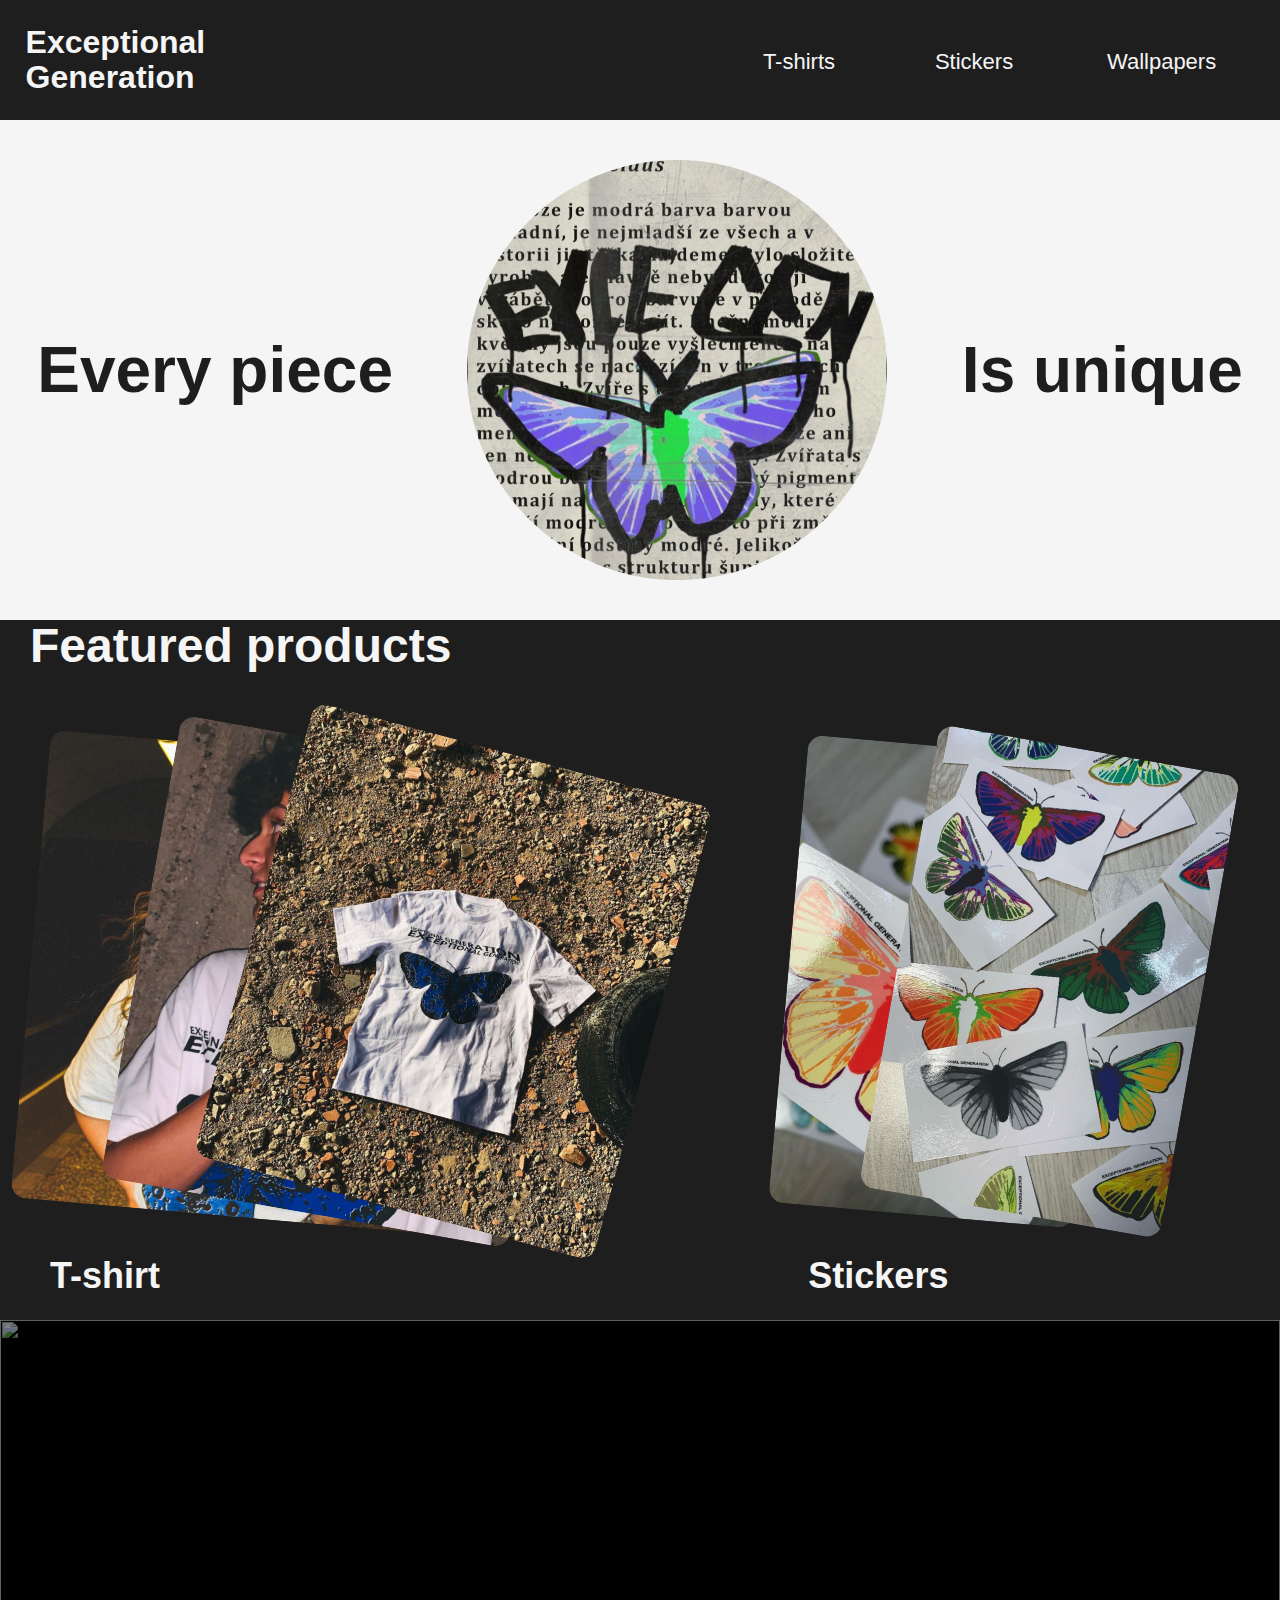
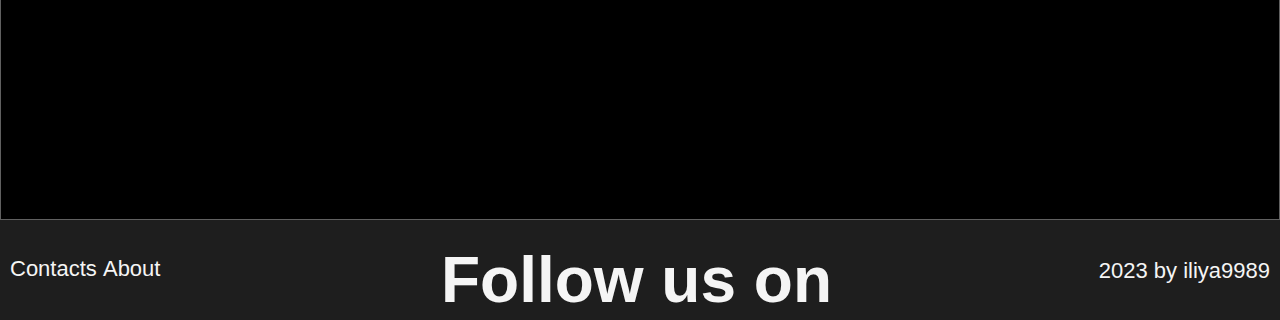
==== index.html @ 7a9e24b2 "Initial commit" ====
<!doctype html>
<html lang="en">
  <head>
    <meta charset="UTF-8" />
    <meta name="viewport" content="width=device-width, initial-scale=1" />
    <link href="reset.css" rel="stylesheet" />
    <link href="style.css" rel="stylesheet" />
    <link href="images/favicon-32x32.png" rel="icon" />
    <script
      src="https://kit.fontawesome.com/d7d9f84b2f.js"
      crossorigin="anonymous"
    ></script>
    <title>Exceptional Generation</title>
  </head>
  <body>
    <header>
      <h2>
        Exceptional <br />
        Generation
      </h2>
      <nav>
        <ul>
          <li><a>T-shirts</a></li>
          <li><a>Stickers</a></li>
          <li><a>Wallpapers</a></li>
        </ul>
      </nav>
    </header>
    <div class="banner">
      <h1>Every piece</h1>
      <img src="images/blueButterflyCropped.png" alt="butterflyLogo" />
      <h1>Is unique</h1>
    </div>
    <main>
      <h2 id="featuredHeading">Featured products</h2>
      <img
        src="images/343056706_708240487970644_1359058955332266977_n.jpg"
        alt=""
        id="image1"
      />
      <img
        src="images/290633013_167387909106005_1104894934406343224_n.jpg"
        alt=""
        id="image2"
      />
      <img src="images/tshirt.jpg" alt="" id="image3" />
      <h2 id="tshirtsHeading"><a>T-shirt</a></h2>
      <img
        src="images/331135922_756260422816798_6773210396061388354_n.jpg"
        alt=""
        id="image4"
      />
      <img
        src="images/331492024_907936297193319_6822834645744305002_n.jpg"
        alt=""
        id="image5"
      />
      <h2 id="stickersHeading"><a>Stickers</a></h2>
    </main>
    <div class="instagram">
      <a><h2>Follow us on <i class="fa-brands fa-instagram"></i></h2></a>
      <img src="images/backgeoundGifInstagram.gif" alt="" />
    </div>
    <footer>
      <div>
        <a>Contacts</a>
        <a>About</a>
      </div>
      <div>2023 by iliya9989</div>
    </footer>
  </body>
</html>
---- style.css ----
html,
body {
  height: 1920px;
  width: 100%;
  margin: 0;
  font-family: sans-serif;
}

header {
  display: flex;
  width: 100%;
  height: 120px;
  justify-content: space-between;
  align-items: center;
  padding: 0 2%;
  color: whitesmoke;
  background-color: #1e1e1e;
}

h1,h2 {
  margin: 0;
  font-size: 32px;
}

nav {
  text-decoration: none;
  width: 40%;
}

nav ul {
  display: flex;
  justify-content: space-between;
  list-style: none;
  margin: 0;
  padding: 0;
}

nav ul li {
  display: inline-block;
  width: 30%;
  font-size: 28px;
}

.banner {
  display: flex;
  justify-content: space-around;
  align-items: center;
  height: 500px;
  width: 100%;
  background-color: whitesmoke;
}

.banner h1 {
  color: #1e1e1e;
  font-size: 64px;
  font-weight: bold;
}

.banner img {
  height: 420px;
  width: 420px;
}

/*Start main*/
main {
  display: grid;
  height: 700px;
  grid-template-columns: repeat(12, 1fr);
  grid-template-rows: repeat(12, 1fr);
  grid-gap: 20px;
  background-color: #1e1e1e;
  color: whitesmoke;
}
main img {
  grid-row: 3 / 12;
  object-fit: cover;
  width: 100%;
  height: 100%;
  border-radius: 15px;
  transition: all 1s;
}
main a{
  margin: 20px;
  font-size: 36px;
}
main h2, main img {
  margin-left: 30px;
}
#featuredHeading {
  grid-column: 1 / 6;
  grid-row: 1;
  font-size: 48px;
}
#image1 {
  grid-column: 1 / 5;
  transform: rotate(5deg);
}
#image2 {
  grid-column: 2 / 6;
  transform: rotate(10deg);
}
#image3 {
  grid-column: 3 / 7;
  transform: rotate(15deg);
}
#image4 {
  grid-column: 8 / 11;
  transform: rotate(5deg);
}
#image5 {
  grid-column: 9 / 12;
  transform: rotate(10deg);
}
#tshirtsHeading {
  grid-row: 12;
  grid-column: 1/3;
  font-size: 36px;
}
#stickersHeading {
  grid-column: 8 / 10;
  grid-row: 12;
  font-size: 36px;
}

main img:hover {
  z-index: 1;
  height: 110%;
  transition: all 1s;
}
/*End main*/

.instagram {
  height: 500px;
  text-align: center;
  background-color: rgba(0, 0, 0);
}
.instagram img {
  width: 100%;
  max-height: 100%;
  height: 100%;
  opacity: 0.5;
}
.instagram a {
  display: inline-block;
  color: whitesmoke;
  position: absolute;
  z-index: 1;
  top: 205%;
  right: 35%;
}
.instagram h2 {
  font-size: 64px;
  font-weight: bold;
}

footer {
  display: flex;
  justify-content: space-between;
  align-items: center;
  height: 100px;
  width: 100%;
  background-color: #1e1e1e;
  color: whitesmoke;
}

footer div,
a {
  font-size: 22px;
  margin: 10px;
}

a {
  margin: 0;
  transition: all 0.5s cubic-bezier(0.4, 0, 1, 1);
  position: relative;
  display: inline-block;
  padding-bottom: 0.25rem;
}
a::before {
  content: " ";
  position: absolute;
  right: 0;
  bottom: 0;
  width: 0;
  height: 2px;
  background-color: grey;
  transition: width 0.25s ease-out;
}
a:hover {
  color: grey;
  transition: all 0.5s cubic-bezier(0.4, 0, 1, 1);
  cursor: pointer;
}
a:hover::before {
  width: 100%;
}
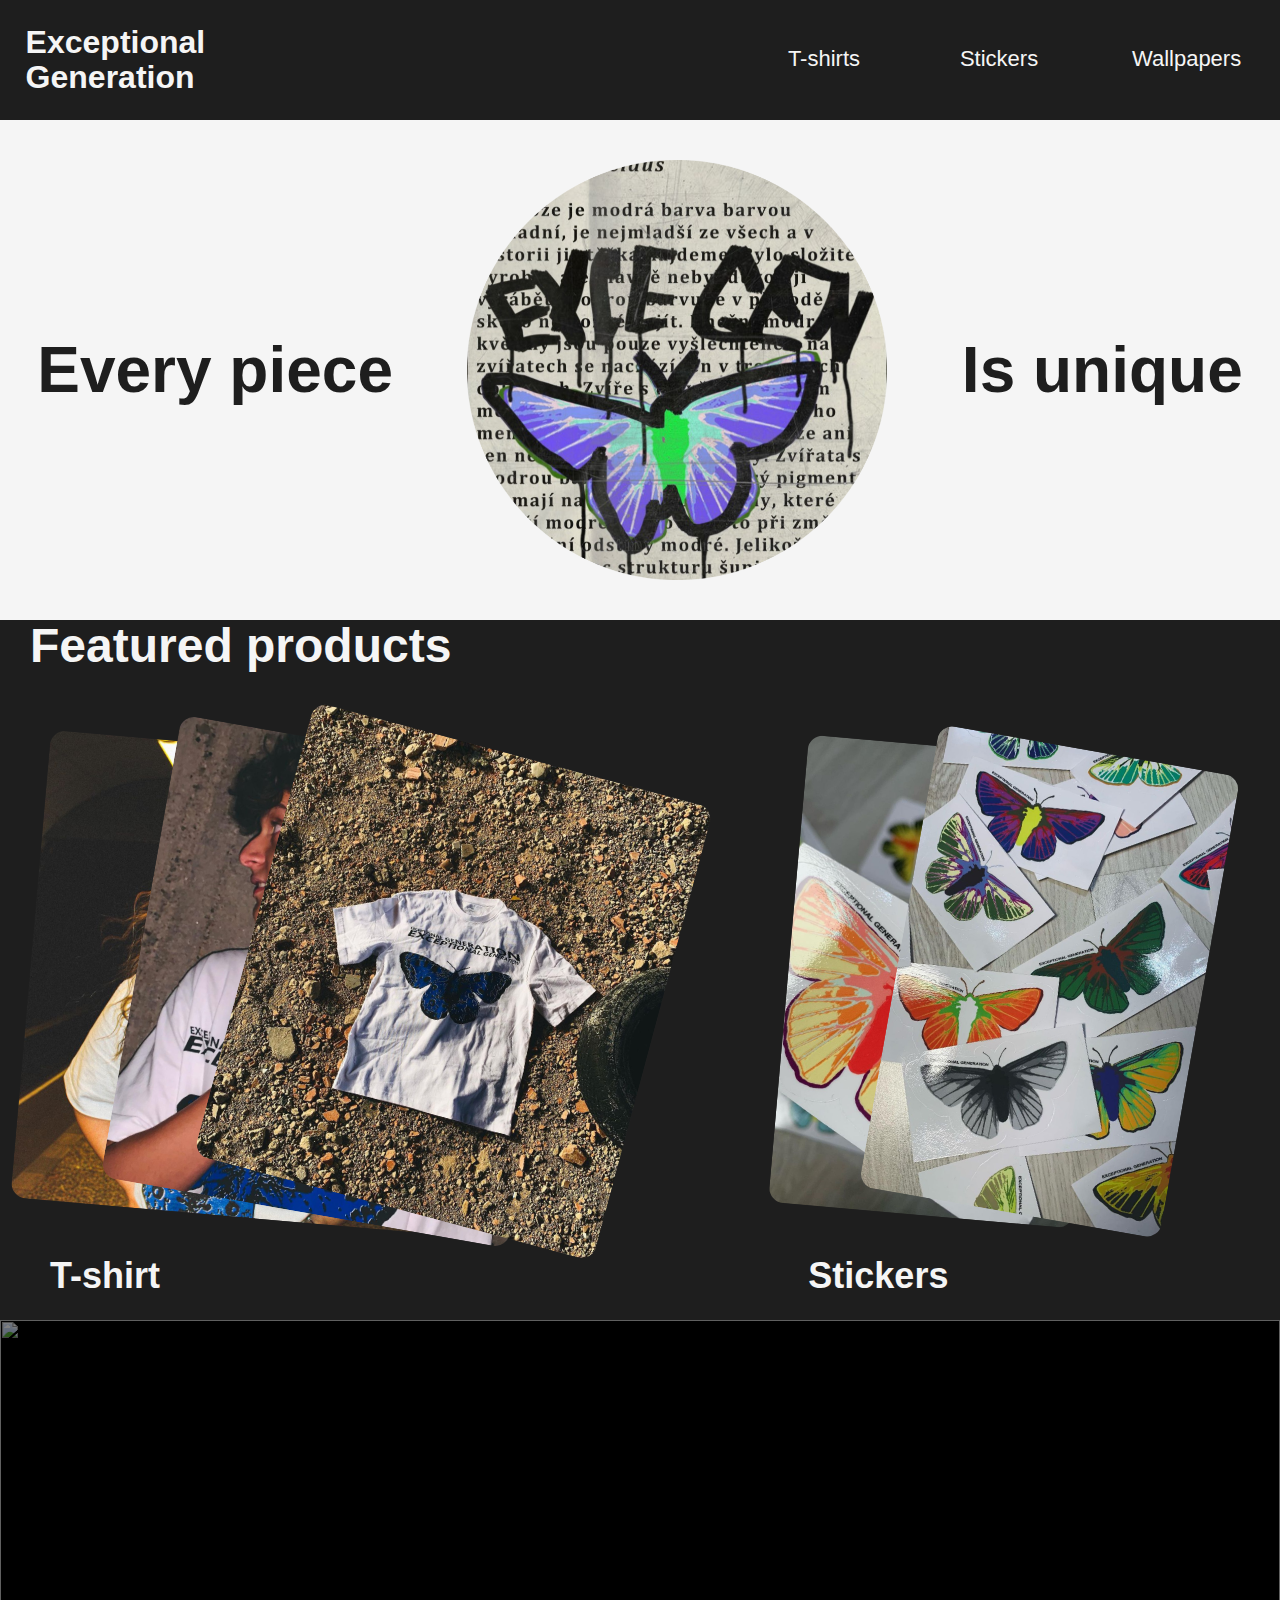
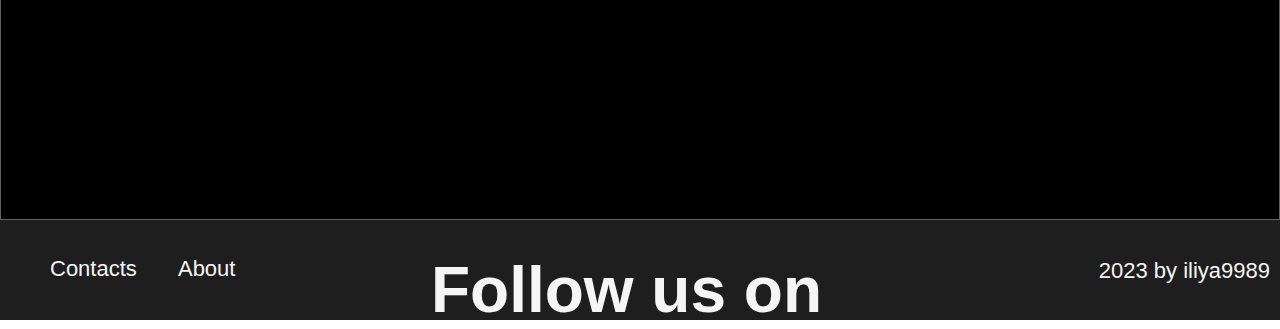
==== commit 137b2000: "almost all repeating css rules merged into two files" ====
--- a/index.html
+++ b/index.html
@@ -3,6 +3,7 @@
   <head>
     <meta charset="UTF-8" />
     <meta name="viewport" content="width=device-width, initial-scale=1" />
+    <link href="main.css" rel="stylesheet" />
     <link href="reset.css" rel="stylesheet" />
     <link href="style.css" rel="stylesheet" />
     <link href="images/favicon-32x32.png" rel="icon" />
@@ -20,9 +21,9 @@
       </h2>
       <nav>
         <ul>
-          <li><a>T-shirts</a></li>
-          <li><a>Stickers</a></li>
-          <li><a>Wallpapers</a></li>
+          <li><a href="tshirts">T-shirts</a></li>
+          <li><a href="stickers">Stickers</a></li>
+          <li><a href="wallpapers">Wallpapers</a></li>
         </ul>
       </nav>
     </header>
@@ -44,7 +45,7 @@
         id="image2"
       />
       <img src="images/tshirt.jpg" alt="" id="image3" />
-      <h2 id="tshirtsHeading"><a>T-shirt</a></h2>
+      <h2 id="tshirtsHeading"><a href="tshirts">T-shirt</a></h2>
       <img
         src="images/331135922_756260422816798_6773210396061388354_n.jpg"
         alt=""
@@ -55,16 +56,18 @@
         alt=""
         id="image5"
       />
-      <h2 id="stickersHeading"><a>Stickers</a></h2>
+      <h2 id="stickersHeading"><a href="stickers">Stickers</a></h2>
     </main>
     <div class="instagram">
-      <a><h2>Follow us on <i class="fa-brands fa-instagram"></i></h2></a>
+      <a href="https://www.instagram.com/exceptionalgeneration/" target="_blank"
+        ><h2>Follow us on <i class="fa-brands fa-instagram"></i></h2
+      ></a>
       <img src="images/backgeoundGifInstagram.gif" alt="" />
     </div>
     <footer>
       <div>
-        <a>Contacts</a>
-        <a>About</a>
+        <a href="contacts">Contacts</a>
+        <a href="about">About</a>
       </div>
       <div>2023 by iliya9989</div>
     </footer>
--- a/main.css
+++ b/main.css
@@ -0,0 +1,82 @@
+html,
+body {
+  width: 100%;
+  margin: 0;
+  font-family: sans-serif;
+}
+header {
+  display: flex;
+  width: 100%;
+  height: 120px;
+  justify-content: space-between;
+  align-items: center;
+  padding: 0 2%;
+  color: whitesmoke;
+  background-color: #1e1e1e;
+}
+
+h1,
+h2 {
+  margin: 0;
+  font-size: 32px;
+}
+
+nav {
+  text-decoration: none;
+  width: 40%;
+}
+
+nav ul {
+  display: flex;
+  justify-content: space-between;
+  list-style: none;
+  margin: 0;
+  padding: 0;
+}
+
+nav ul li {
+  display: inline-block;
+  width: 30%;
+  font-size: 28px;
+}
+footer {
+  display: flex;
+  justify-content: space-between;
+  align-items: center;
+  width: 100%;
+  background-color: #1e1e1e;
+  color: whitesmoke;
+}
+
+a {
+  margin: 0;
+  transition: all 0.5s cubic-bezier(0.4, 0, 1, 1);
+  position: relative;
+  display: inline-block;
+  padding-bottom: 0.25rem;
+}
+a::before {
+  content: " ";
+  position: absolute;
+  right: 0;
+  bottom: 0;
+  width: 0;
+  height: 2px;
+  background-color: grey;
+  transition: width 0.25s ease-out;
+}
+a:hover {
+  color: grey;
+  transition: all 0.5s cubic-bezier(0.4, 0, 1, 1);
+  cursor: pointer;
+}
+a:hover::before {
+  width: 100%;
+}
+
+footer div,
+a {
+  font-size: 22px;
+  margin: 10px 10px 10px 25px;
+  text-decoration: none;
+}
--- a/style.css
+++ b/style.css
@@ -1,44 +1,6 @@
 html,
 body {
   height: 1920px;
-  width: 100%;
-  margin: 0;
-  font-family: sans-serif;
-}
-
-header {
-  display: flex;
-  width: 100%;
-  height: 120px;
-  justify-content: space-between;
-  align-items: center;
-  padding: 0 2%;
-  color: whitesmoke;
-  background-color: #1e1e1e;
-}
-
-h1,h2 {
-  margin: 0;
-  font-size: 32px;
-}
-
-nav {
-  text-decoration: none;
-  width: 40%;
-}
-
-nav ul {
-  display: flex;
-  justify-content: space-between;
-  list-style: none;
-  margin: 0;
-  padding: 0;
-}
-
-nav ul li {
-  display: inline-block;
-  width: 30%;
-  font-size: 28px;
 }
 
 .banner {
@@ -79,11 +41,12 @@
   border-radius: 15px;
   transition: all 1s;
 }
-main a{
+main a {
   margin: 20px;
   font-size: 36px;
 }
-main h2, main img {
+main h2,
+main img {
   margin-left: 30px;
 }
 #featuredHeading {
@@ -152,45 +115,6 @@
   font-size: 64px;
   font-weight: bold;
 }
-
 footer {
-  display: flex;
-  justify-content: space-between;
-  align-items: center;
   height: 100px;
-  width: 100%;
-  background-color: #1e1e1e;
-  color: whitesmoke;
 }
-
-footer div,
-a {
-  font-size: 22px;
-  margin: 10px;
-}
-
-a {
-  margin: 0;
-  transition: all 0.5s cubic-bezier(0.4, 0, 1, 1);
-  position: relative;
-  display: inline-block;
-  padding-bottom: 0.25rem;
-}
-a::before {
-  content: " ";
-  position: absolute;
-  right: 0;
-  bottom: 0;
-  width: 0;
-  height: 2px;
-  background-color: grey;
-  transition: width 0.25s ease-out;
-}
-a:hover {
-  color: grey;
-  transition: all 0.5s cubic-bezier(0.4, 0, 1, 1);
-  cursor: pointer;
-}
-a:hover::before {
-  width: 100%;
-}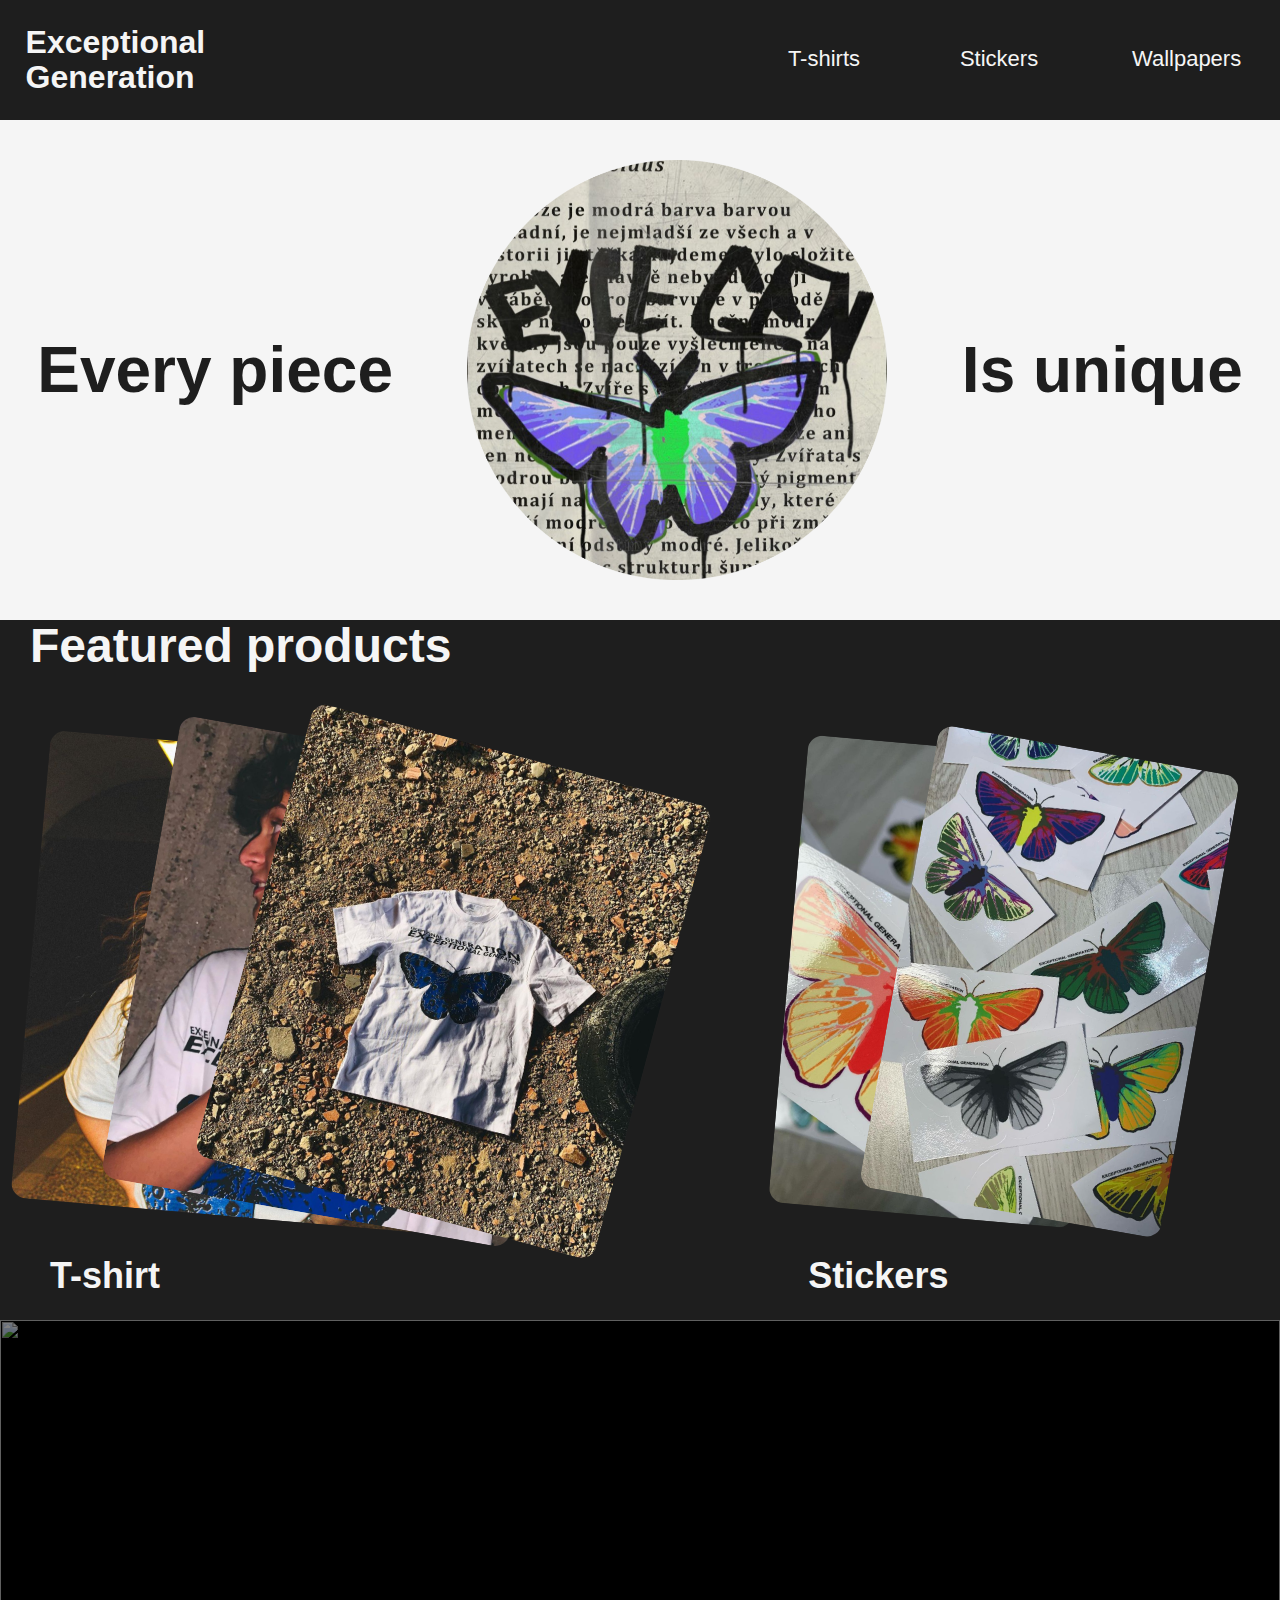
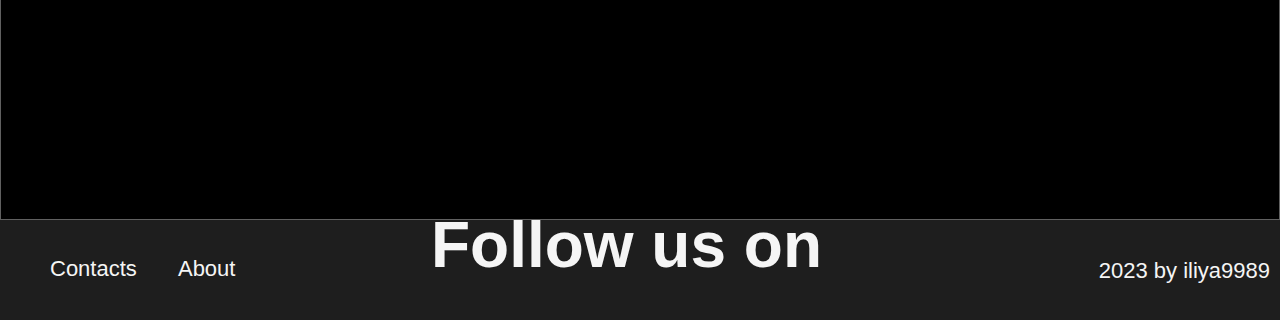
==== commit 8fe7e12e: "print version for all pages added" ====
--- a/index.html
+++ b/index.html
@@ -3,8 +3,8 @@
   <head>
     <meta charset="UTF-8" />
     <meta name="viewport" content="width=device-width, initial-scale=1" />
+    <link href="reset.css" rel="stylesheet" />
     <link href="main.css" rel="stylesheet" />
-    <link href="reset.css" rel="stylesheet" />
     <link href="style.css" rel="stylesheet" />
     <link href="images/favicon-32x32.png" rel="icon" />
     <script
@@ -15,7 +15,7 @@
   </head>
   <body>
     <header>
-      <h2>
+      <h2 id="excep-header">
         Exceptional <br />
         Generation
       </h2>
--- a/main.css
+++ b/main.css
@@ -80,3 +80,49 @@
   margin: 10px 10px 10px 25px;
   text-decoration: none;
 }
+
+@media screen and (max-width: 600px), print {
+  html,
+  body {
+    width: 100%;
+    height: 800px;
+  }
+  header {
+    width: 100%;
+    height: 120px;
+    font-size: 28px;
+  }
+  header nav {
+    width: 100%;
+  }
+  header nav ul {
+    justify-content: normal;
+  }
+  header nav a {
+    margin: 0 0 0 25px;
+  }
+  .banner {
+    width: 100%;
+    height: 180px;
+  }
+  main {
+    width: 100%;
+    height: 400px;
+  }
+  footer {
+    width: 100%;
+    height: 100px;
+  }
+  footer div {
+    width: 45%;
+  }
+  footer a {
+    font-size: 20px;
+    margin: 0 0 0 5%;
+  }
+}
+@media print {
+  footer {
+    display: none;
+  }
+}--- a/style.css
+++ b/style.css
@@ -108,7 +108,7 @@
   color: whitesmoke;
   position: absolute;
   z-index: 1;
-  top: 205%;
+  top: 200%;
   right: 35%;
 }
 .instagram h2 {
@@ -118,3 +118,72 @@
 footer {
   height: 100px;
 }
+
+@media all and (max-width: 600px), print {
+  #excep-header {
+    display: none;
+  }
+  .banner {
+    flex-wrap: wrap;
+  }
+  .banner h1 {
+    display: block;
+    font-size: 48px;
+    width: 100%;
+    text-align: center;
+  }
+  .banner img {
+    width: 200px;
+    height: 200px;
+  }
+  main {
+    display: flex;
+    flex-wrap: wrap;
+    justify-content: space-around;
+    align-items: center;
+  }
+  #image1,
+  #image2,
+  #image5 {
+    display: none;
+  }
+  #image3,
+  #image4 {
+    width: 35%;
+    height: 30%;
+    transform: rotate(10deg);
+  }
+  #featuredHeading {
+    width: 100%;
+    text-align: center;
+  }
+  #stickersHeading a,
+  #tshirtsHeading a {
+    font-size: 24px;
+    margin: 0;
+  }
+  #stickersHeading,
+  #tshirtsHeading {
+    width: 45%;
+  }
+  .instagram {
+    position: relative;
+  }
+  .instagram a {
+    width: 100%;
+    right: 0%;
+    top: 40%;
+  }
+}
+
+@media print {
+  .instagram {
+    display: none;
+  }
+  main {
+    padding-top: 45%;
+  }
+  main img {
+    min-height: 40%;
+  }
+}
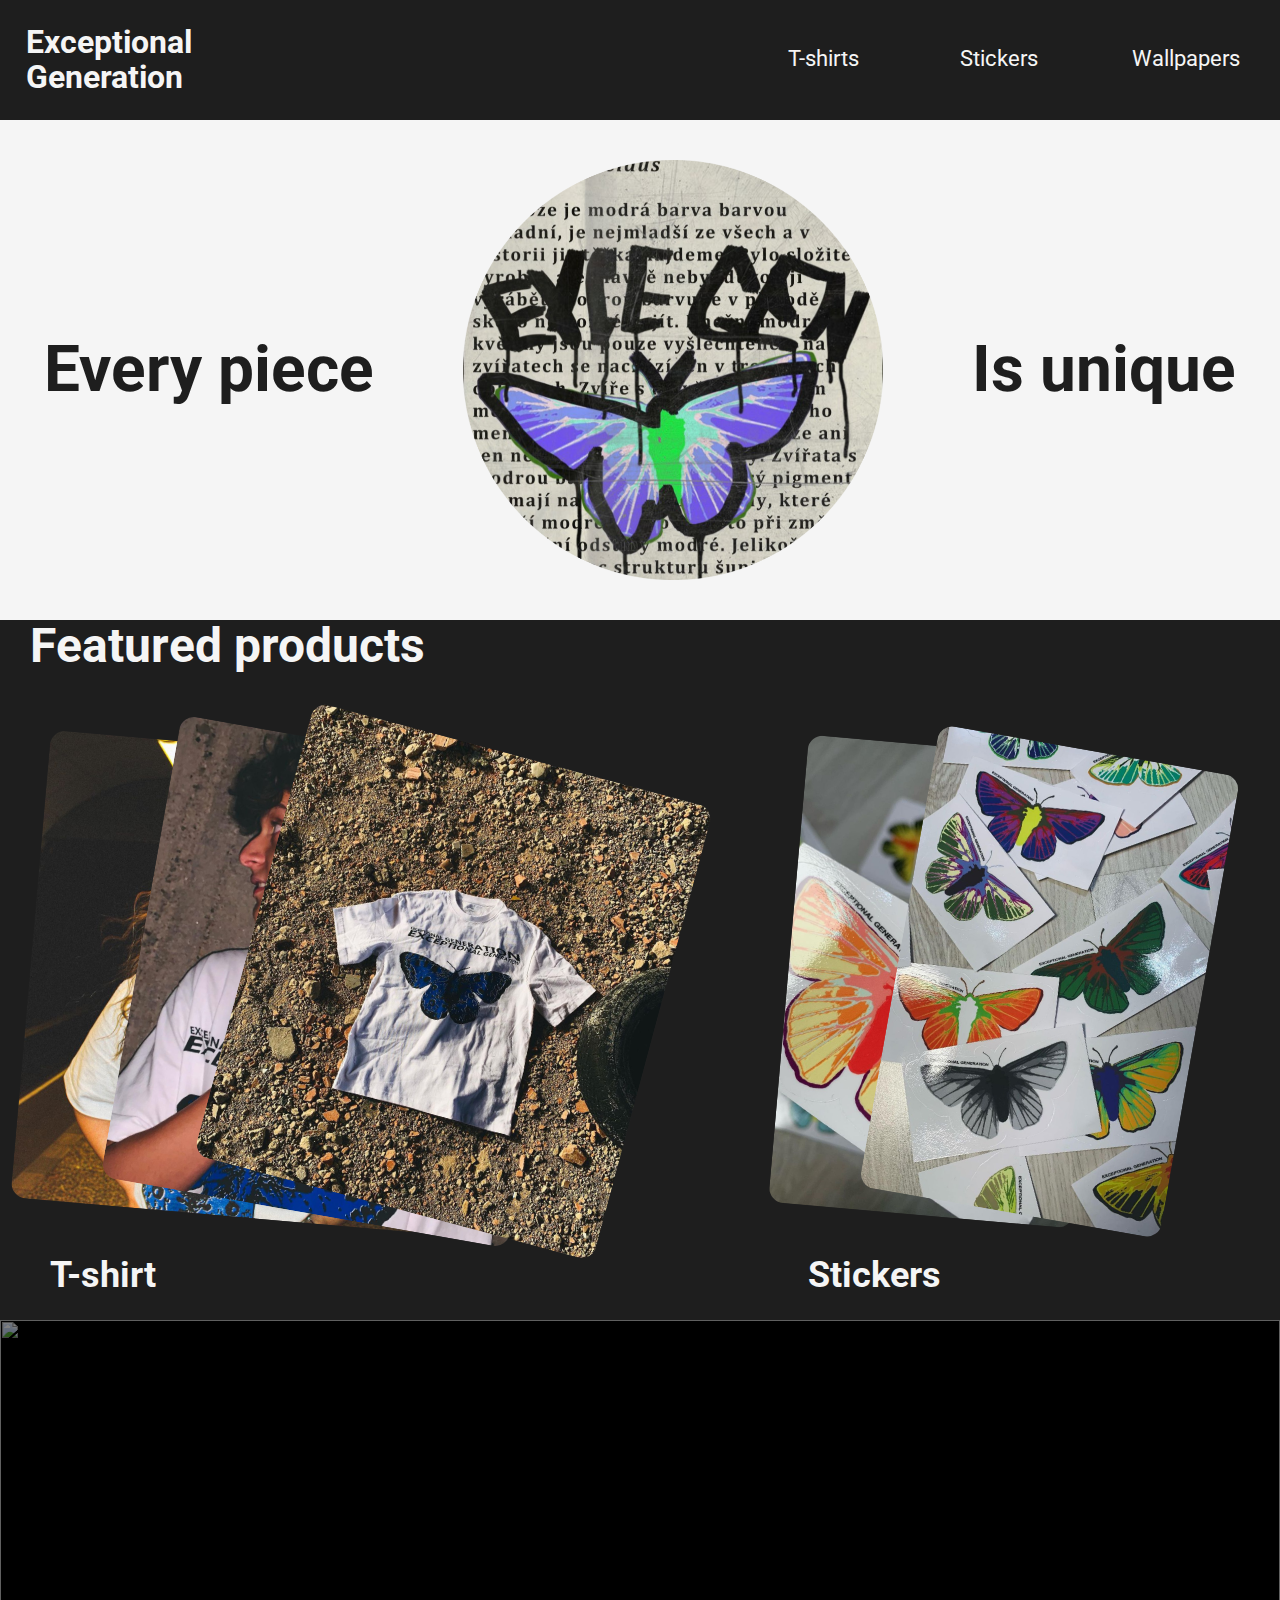
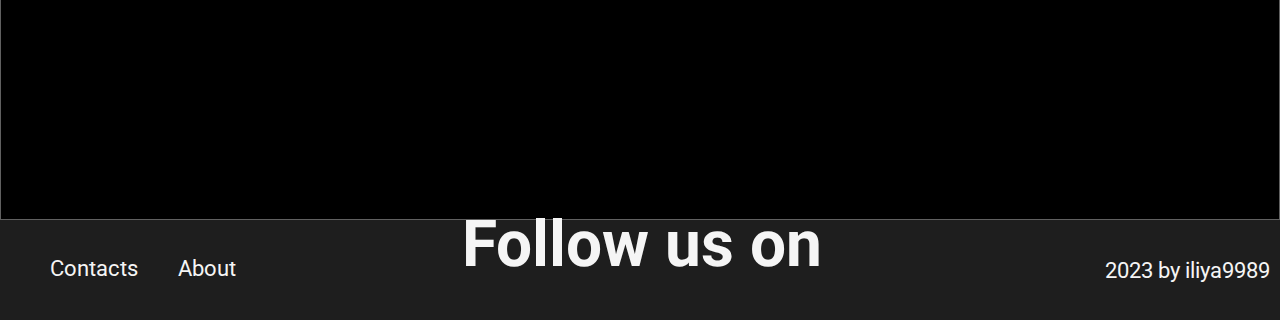
==== commit 4cd59ab3: "small fixes" ====
--- a/index.html
+++ b/index.html
@@ -11,6 +11,12 @@
       src="https://kit.fontawesome.com/d7d9f84b2f.js"
       crossorigin="anonymous"
     ></script>
+    <link rel="preconnect" href="https://fonts.googleapis.com" />
+    <link rel="preconnect" href="https://fonts.gstatic.com" crossorigin />
+    <link
+      href="https://fonts.googleapis.com/css2?family=Roboto:wght@500&display=swap"
+      rel="stylesheet"
+    />
     <title>Exceptional Generation</title>
   </head>
   <body>
@@ -59,9 +65,13 @@
       <h2 id="stickersHeading"><a href="stickers">Stickers</a></h2>
     </main>
     <div class="instagram">
-      <a href="https://www.instagram.com/exceptionalgeneration/" target="_blank"
-        ><h2>Follow us on <i class="fa-brands fa-instagram"></i></h2
-      ></a>
+      <h2>
+        <a
+          href="https://www.instagram.com/exceptionalgeneration/"
+          target="_blank"
+          >Follow us on <i class="fa-brands fa-instagram"></i
+        ></a>
+      </h2>
       <img src="images/backgeoundGifInstagram.gif" alt="" />
     </div>
     <footer>
--- a/main.css
+++ b/main.css
@@ -2,7 +2,7 @@
 body {
   width: 100%;
   margin: 0;
-  font-family: sans-serif;
+  font-family: "Roboto", sans-serif;
 }
 header {
   display: flex;
@@ -125,4 +125,4 @@
   footer {
     display: none;
   }
-}+}
--- a/style.css
+++ b/style.css
@@ -110,8 +110,6 @@
   z-index: 1;
   top: 200%;
   right: 35%;
-}
-.instagram h2 {
   font-size: 64px;
   font-weight: bold;
 }
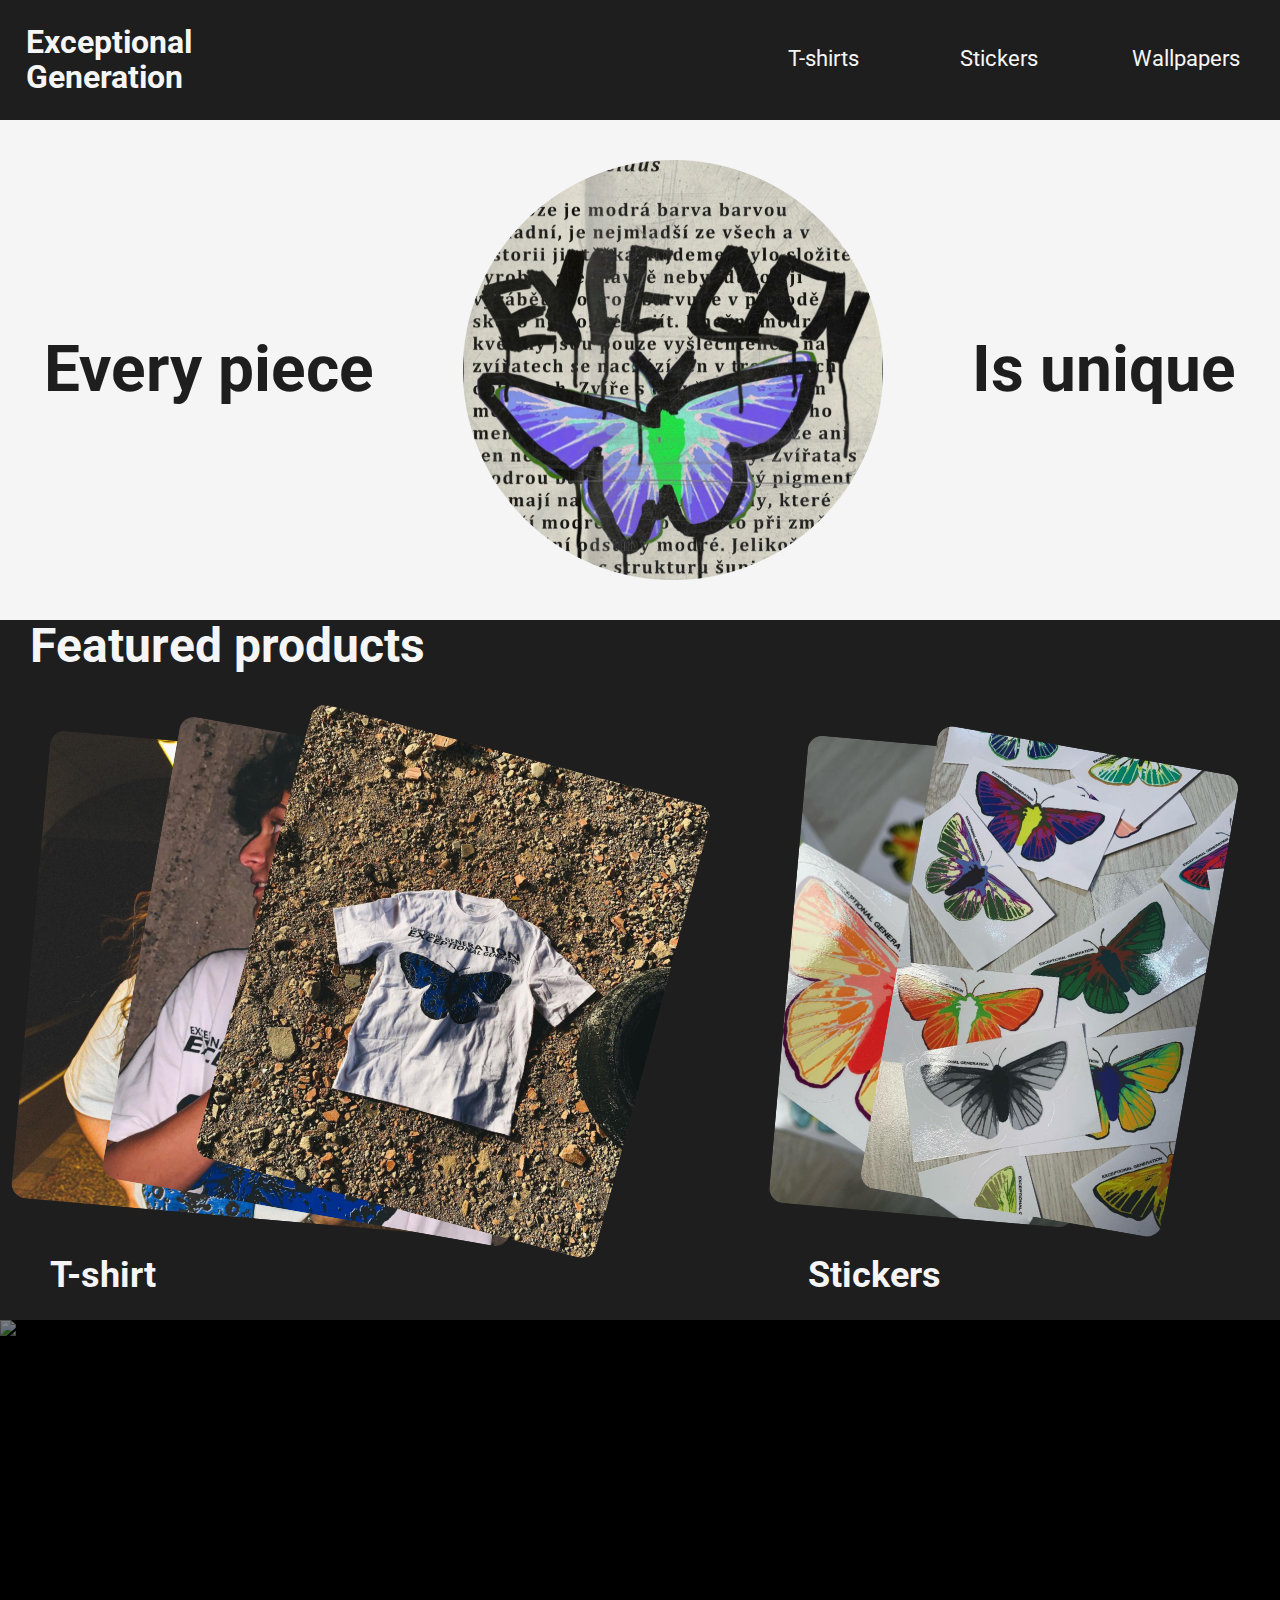
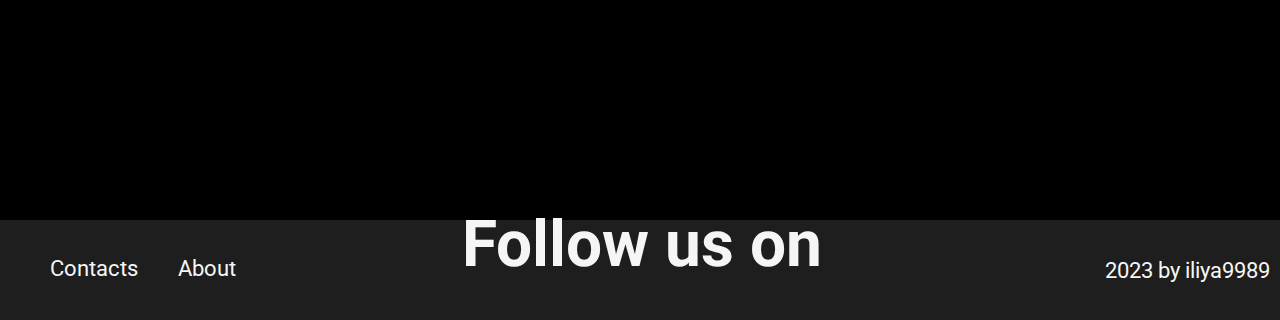
==== commit 22c05e8d: "small fixes" ====
--- a/index.html
+++ b/index.html
@@ -35,31 +35,31 @@
     </header>
     <div class="banner">
       <h1>Every piece</h1>
-      <img src="images/blueButterflyCropped.png" alt="butterflyLogo" />
+      <img src="images/blueButterflyCropped.png" alt="butterfly Logo" />
       <h1>Is unique</h1>
     </div>
     <main>
       <h2 id="featuredHeading">Featured products</h2>
       <img
         src="images/343056706_708240487970644_1359058955332266977_n.jpg"
-        alt=""
+        alt="Product Image"
         id="image1"
       />
       <img
         src="images/290633013_167387909106005_1104894934406343224_n.jpg"
-        alt=""
+        alt="Product Image"
         id="image2"
       />
       <img src="images/tshirt.jpg" alt="" id="image3" />
       <h2 id="tshirtsHeading"><a href="tshirts">T-shirt</a></h2>
       <img
         src="images/331135922_756260422816798_6773210396061388354_n.jpg"
-        alt=""
+        alt="Product Image"
         id="image4"
       />
       <img
         src="images/331492024_907936297193319_6822834645744305002_n.jpg"
-        alt=""
+        alt="Product Image"
         id="image5"
       />
       <h2 id="stickersHeading"><a href="stickers">Stickers</a></h2>
@@ -72,7 +72,7 @@
           >Follow us on <i class="fa-brands fa-instagram"></i
         ></a>
       </h2>
-      <img src="images/backgeoundGifInstagram.gif" alt="" />
+      <img src="images/backgeoundGifInstagram.gif" alt="Product Image" />
     </div>
     <footer>
       <div>
--- a/main.css
+++ b/main.css
@@ -90,7 +90,6 @@
   header {
     width: 100%;
     height: 120px;
-    font-size: 28px;
   }
   header nav {
     width: 100%;
@@ -99,6 +98,7 @@
     justify-content: normal;
   }
   header nav a {
+    font-size: 65%;
     margin: 0 0 0 25px;
   }
   .banner {
